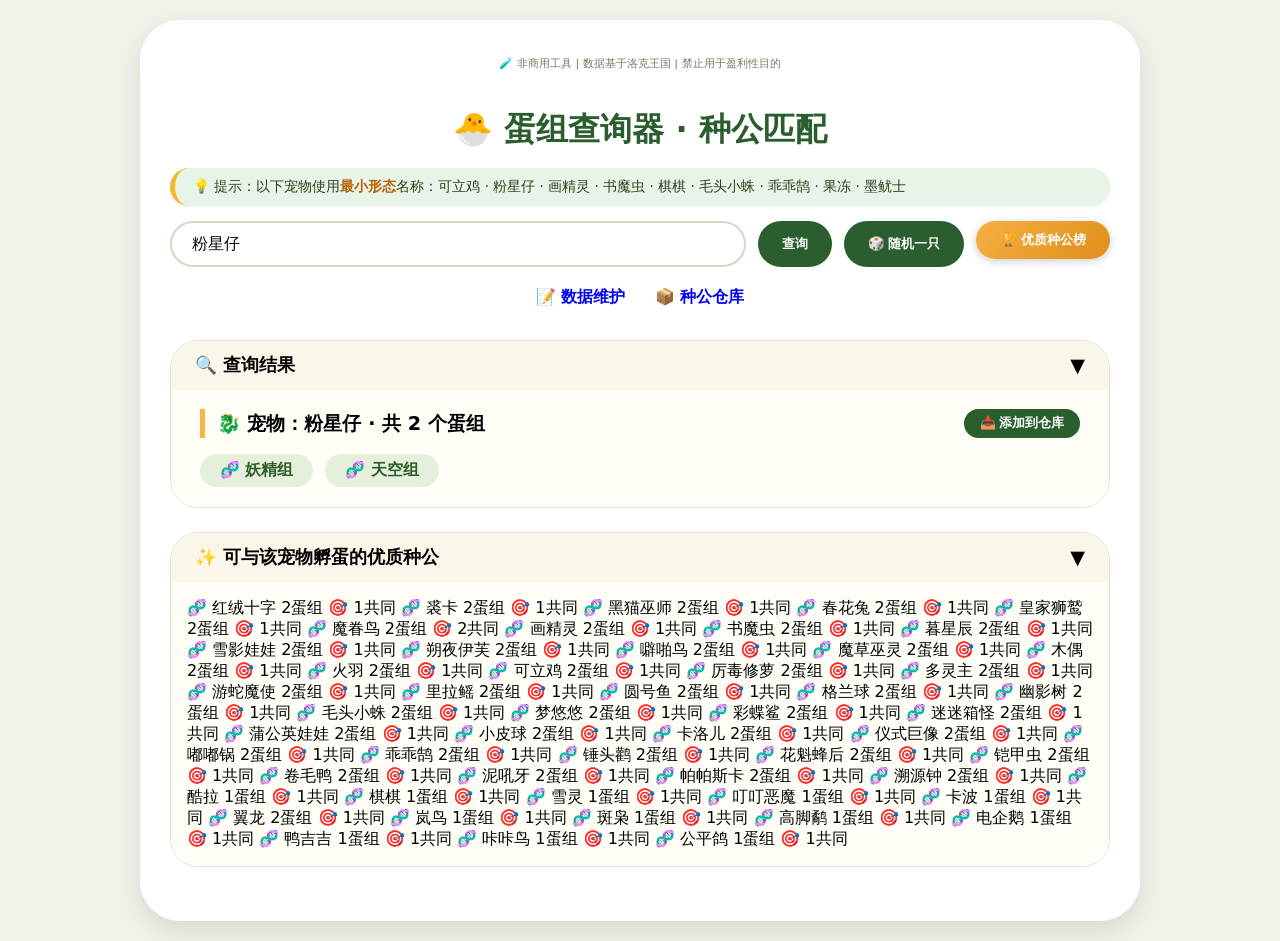
==== index.html @ 6d9a0bdb "Add files via upload 更新，新增功能" ====
<!DOCTYPE html>
<html lang="zh-CN">
<head>
    <meta charset="UTF-8">
    <meta name="viewport" content="width=device-width, initial-scale=1.0, user-scalable=yes">
    <title>洛克王国 · 蛋组查询器 · 种公匹配</title>
    <link rel="stylesheet" href="style.css">
    <style>
        /* ========== 全局样式 ========== */
        * {
            box-sizing: border-box;
            -webkit-tap-highlight-color: transparent;
        }

        /* 折叠卡片样式 */
        .collapsible {
            margin-bottom: 1.5rem;
            border-radius: 28px;
            background: #fff;
            overflow: hidden;
            border: 1px solid #dee6d6;
        }
        .collapsible-header {
            display: flex;
            justify-content: space-between;
            align-items: center;
            cursor: pointer;
            padding: 0.8rem 1.5rem;
            background: #faf6e9;
            font-weight: bold;
            font-size: 1.1rem;
            transition: background 0.2s;
            user-select: none;
        }
        .collapsible-header:hover {
            background: #f5efdd;
        }
        .collapse-icon {
            font-size: 1.2rem;
            transition: transform 0.2s;
        }
        .collapsible-content {
            padding: 0;
            background: #fefef7;
        }
        .collapsed .collapsible-content {
            display: none;
        }
        .collapsed .collapse-icon {
            transform: rotate(-90deg);
        }

        /* 提示信息条 - 独立且稳定 */
        .info-tip {
            background: #e9f4e8;
            border-left: 5px solid #f1b82e;
            border-radius: 20px;
            padding: 10px 18px;
            margin: 15px 0;
            font-size: 0.85rem;
            color: #2d411c;
            text-align: left;
            box-shadow: 0 1px 3px rgba(0,0,0,0.05);
        }
        .info-tip b {
            color: #b45f06;
        }

        /* 原有卡片内边距恢复 */
        .result-card, .stud-list, #groupPetsPanel {
            margin: 0;
            border: none;
            background: transparent;
        }
        .result-card {
            margin-top: 0;
        }
        .stud-list {
            padding: 1rem;
        }
        #groupPetsList {
            padding: 1rem;
        }

        /* 添加到仓库按钮 */
        .add-to-garage-btn {
            background: #2b5e2f;
            color: white;
            border: none;
            border-radius: 40px;
            padding: 6px 16px;
            font-size: 0.8rem;
            cursor: pointer;
            margin-left: 12px;
            transition: 0.2s;
        }
        .add-to-garage-btn:hover {
            background: #1e4521;
        }

        /* 性格九宫格 - 固定一行五个，滚动 */
        .nature-grid {
            display: grid;
            grid-template-columns: repeat(5, 1fr);
            gap: 10px;
            margin: 16px 0;
            max-height: 280px;
            overflow-y: auto;
            padding: 12px;
            background: #f9faf0;
            border-radius: 32px;
        }
        .nature-option {
            background: white;
            border: 1px solid #cbdcc2;
            border-radius: 48px;
            padding: 8px 4px;
            text-align: center;
            font-size: 0.9rem;
            cursor: pointer;
            transition: 0.1s;
            white-space: normal;
            word-break: keep-all;
            line-height: 1.2;
        }
        .nature-option.selected {
            background: #f1b82e;
            color: #2c2b1f;
            border-color: #e08e1a;
        }

        /* 模态框（添加到种公仓库弹窗）放大 */
        #addToGarageModal > div {
            max-width: 95%;
            width: 380px;
            padding: 24px;
        }
        #addToGarageModal h3 {
            font-size: 1.4rem;
            margin-bottom: 12px;
        }
        #addToGarageModal button {
            font-size: 1rem;
            padding: 10px 20px;
            margin: 0 8px;
        }

        /* 仓库标记样式 */
        .garage-badge {
            background: #2b5e2f;
            color: white;
            border-radius: 20px;
            padding: 2px 8px;
            font-size: 0.7rem;
            margin-left: 8px;
            white-space: nowrap;
        }
        .garage-natures {
            background: #e5efdb;
            border-radius: 20px;
            padding: 2px 8px;
            font-size: 0.7rem;
            margin-left: 8px;
            color: #2c5e2a;
        }

        /* 返回顶部按钮 */
        .back-to-top {
            position: fixed;
            bottom: 30px;
            right: 20px;
            background: #2b5e2f;
            color: white;
            width: 48px;
            height: 48px;
            border-radius: 50%;
            display: flex;
            align-items: center;
            justify-content: center;
            cursor: pointer;
            box-shadow: 0 4px 12px rgba(0,0,0,0.2);
            transition: 0.2s;
            z-index: 1000;
            opacity: 0;
            visibility: hidden;
            transition: opacity 0.3s, visibility 0.3s;
            font-size: 1.5rem;
            border: none;
        }
        .back-to-top.show {
            opacity: 1;
            visibility: visible;
        }
        .back-to-top:hover {
            background: #1e4521;
            transform: scale(1.05);
        }
        @media (max-width: 600px) {
            .back-to-top {
                bottom: 20px;
                right: 15px;
                width: 40px;
                height: 40px;
                font-size: 1.2rem;
            }
        }
    </style>
</head>
<body>
<div class="container">
    <div class="hero">
        <div style="text-align:center; font-size:0.7rem; padding: 1rem; color: #6f7c64;">
        🧪 非商用工具 | 数据基于洛克王国 | 禁止用于盈利性目的
        </div>
        <h1>🐣 蛋组查询器 · 种公匹配</h1>
        <div class="info-tip">
            💡 提示：以下宠物使用<b>最小形态</b>名称：可立鸡 · 粉星仔 · 画精灵 · 书魔虫 · 棋棋 · 毛头小蛛 · 乖乖鹄 · 果冻 · 墨鱿士
        </div>
        <div class="search-box" style="position: relative;">
            <input type="text" id="petInput" placeholder="输入宠物名称，例如 粉星仔" autocomplete="off">
            <button id="searchBtn">查询</button>
            <button id="randomBtn">🎲 随机一只</button>
            <a href="stud.html" target="_blank"><button class="btn-gold">🏆 优质种公榜</button></a>
        </div>
        <div id="autocompleteList" style="position: relative;"></div>
        <div class="nav-links" style="margin-top: 10px;">
            <a href="admin.html">📝 数据维护</a>
            <a href="stud-repo.html">📦 种公仓库</a>
        </div>
    </div>

    <!-- 查询结果卡片（可折叠） -->
    <div class="collapsible" id="resultCollapsible">
        <div class="collapsible-header">
            <span>🔍 查询结果</span>
            <span class="collapse-icon">▼</span>
        </div>
        <div class="collapsible-content">
            <div class="result-card"><div id="resultBadges"></div></div>
        </div>
    </div>

    <!-- 种公匹配面板（可折叠） -->
    <div class="collapsible" id="studMatchCollapsible" style="display: none;">
        <div class="collapsible-header">
            <span>✨ 可与该宠物孵蛋的优质种公</span>
            <span class="collapse-icon">▼</span>
        </div>
        <div class="collapsible-content">
            <div class="stud-list"><div id="studMatchList"></div></div>
        </div>
    </div>

    <!-- 蛋组宠物面板（可折叠） -->
    <div class="collapsible" id="groupPetsCollapsible" style="display: none;">
        <div class="collapsible-header">
            <span>🐾 该蛋组包含的宠物</span>
            <span class="collapse-icon">▼</span>
        </div>
        <div class="collapsible-content">
            <div id="groupPetsList"></div>
        </div>
    </div>

    <!-- 添加到仓库的弹窗（隐藏） -->
    <div id="addToGarageModal" style="display:none; position:fixed; top:0; left:0; width:100%; height:100%; background:rgba(0,0,0,0.5); justify-content:center; align-items:center; z-index:1000;">
        <div style="background:white; border-radius:32px; padding:20px; max-width:90%; width:300px; text-align:center;">
            <h3>添加到种公仓库</h3>
            <p id="modalPetName"></p>
            <div id="natureGrid" class="nature-grid"></div>
            <div style="margin-top:16px;">
                <button id="confirmAddBtn" style="background:#2b5e2f; color:white;">确认添加</button>
                <button id="cancelAddBtn" style="background:#ccc;">取消</button>
            </div>
        </div>
    </div>
</div>

<!-- 返回顶部按钮 -->
<button class="back-to-top" id="backToTopBtn" aria-label="返回顶部">↑</button>

<script src="data.js"></script>
<script src="common.js"></script>
<script>
    refreshData();
    const petInput = document.getElementById('petInput');
    const searchBtn = document.getElementById('searchBtn');
    const randomBtn = document.getElementById('randomBtn');
    const resultBadges = document.getElementById('resultBadges');
    const groupPetsList = document.getElementById('groupPetsList');
    const autocompleteDiv = document.getElementById('autocompleteList');
    const studMatchList = document.getElementById('studMatchList');
    const resultCollapsible = document.getElementById('resultCollapsible');
    const studMatchCollapsible = document.getElementById('studMatchCollapsible');
    const groupPetsCollapsible = document.getElementById('groupPetsCollapsible');
    const modal = document.getElementById('addToGarageModal');
    const modalPetNameSpan = document.getElementById('modalPetName');
    const natureGrid = document.getElementById('natureGrid');
    const confirmAddBtn = document.getElementById('confirmAddBtn');
    const cancelAddBtn = document.getElementById('cancelAddBtn');
    const backToTopBtn = document.getElementById('backToTopBtn');

    let allPetNames = getAllPetNames();
    let currentSelectedPet = null;
    let selectedNature = null;

    // 完整30种性格数据
    const NATURE_INFO = {
        "聪明": { inc: "魔攻", dec: "物攻" }, "专注": { inc: "魔攻", dec: "物防" }, "偏执": { inc: "魔攻", dec: "魔防" },
        "冷静": { inc: "魔攻", dec: "速度" }, "理性": { inc: "魔攻", dec: "生命" }, "固执": { inc: "物攻", dec: "魔攻" },
        "大胆": { inc: "物攻", dec: "物防" }, "调皮": { inc: "物攻", dec: "魔防" }, "勇敢": { inc: "物攻", dec: "速度" },
        "逞强": { inc: "物攻", dec: "生命" }, "警惕": { inc: "魔防", dec: "物攻" }, "害羞": { inc: "魔防", dec: "魔攻" },
        "温顺": { inc: "魔防", dec: "物防" }, "慎重": { inc: "魔防", dec: "速度" }, "焦虑": { inc: "魔防", dec: "生命" },
        "稳重": { inc: "物防", dec: "物攻" }, "天真": { inc: "物防", dec: "魔攻" }, "悠闲": { inc: "物防", dec: "速度" },
        "懒散": { inc: "物防", dec: "魔防" }, "坦率": { inc: "物防", dec: "生命" }, "胆小": { inc: "速度", dec: "物攻" },
        "开朗": { inc: "速度", dec: "魔攻" }, "急躁": { inc: "速度", dec: "物防" }, "莽撞": { inc: "速度", dec: "魔防" },
        "热情": { inc: "速度", dec: "生命" }, "沉默": { inc: "生命", dec: "物攻" }, "平和": { inc: "生命", dec: "魔攻" },
        "忧郁": { inc: "生命", dec: "物防" }, "粗心": { inc: "生命", dec: "魔防" }, "踏实": { inc: "生命", dec: "速度" }
    };
    const ALL_NATURES = Object.keys(NATURE_INFO);

    // ---------- 种公仓库数据读取 ----------
    function loadMyPets() {
        const stored = localStorage.getItem('my_pets');
        if (stored) {
            try { return JSON.parse(stored); } catch(e) { return []; }
        }
        return [];
    }
    function saveMyPets(pets) {
        localStorage.setItem('my_pets', JSON.stringify(pets));
    }

    // 获取宠物名 -> 性格列表的映射（仓库中该宠物的所有性格）
    function getGaragePetNaturesMap() {
        const pets = loadMyPets();
        const map = new Map(); // key: petName, value: array of natures
        for (let pet of pets) {
            if (!map.has(pet.name)) map.set(pet.name, []);
            if (!map.get(pet.name).includes(pet.nature)) {
                map.get(pet.name).push(pet.nature);
            }
        }
        return map;
    }

    function addToGarage(petName, nature) {
        let myPets = loadMyPets();
        if (myPets.some(p => p.name === petName && p.nature === nature)) {
            alert(`“${petName} (${nature})” 已在仓库中`);
            return false;
        }
        myPets.push({ name: petName, nature });
        saveMyPets(myPets);
        alert(`✅ 已将 ${petName} (${nature}) 添加到种公仓库`);
        return true;
    }

    function showNatureSelector(petName) {
        currentSelectedPet = petName;
        selectedNature = null;
        modalPetNameSpan.innerHTML = `🐉 <strong>${petName}</strong>`;
        natureGrid.innerHTML = '';
        ALL_NATURES.forEach(nature => {
            const div = document.createElement('div');
            div.className = 'nature-option';
            div.textContent = nature;
            div.title = `${nature}：+${NATURE_INFO[nature].inc}  -${NATURE_INFO[nature].dec}`;
            div.addEventListener('click', () => {
                document.querySelectorAll('.nature-option').forEach(opt => opt.classList.remove('selected'));
                div.classList.add('selected');
                selectedNature = nature;
            });
            natureGrid.appendChild(div);
        });
        modal.style.display = 'flex';
    }

    confirmAddBtn.onclick = () => {
        if (!selectedNature) {
            alert('请选择性格');
            return;
        }
        addToGarage(currentSelectedPet, selectedNature);
        modal.style.display = 'none';
    };
    cancelAddBtn.onclick = () => {
        modal.style.display = 'none';
    };
    modal.addEventListener('click', (e) => {
        if (e.target === modal) modal.style.display = 'none';
    });

    function escapeHtml(str) {
        if (!str) return '';
        return str.replace(/[&<>]/g, function(m) {
            if (m === '&') return '&amp;';
            if (m === '<') return '&lt;';
            if (m === '>') return '&gt;';
            return m;
        });
    }

    function findMatchStuds(currentPetName, currentPetGroups) {
        const currentSet = new Set(currentPetGroups);
        const candidates = [];
        for (let [key, entry] of petToGroups.entries()) {
            if (entry.name === currentPetName) continue;
            const petGroupsSet = entry.groups;
            const common = [];
            for (let g of petGroupsSet) {
                if (currentSet.has(g)) common.push(g);
            }
            if (common.length > 0) {
                candidates.push({
                    name: entry.name,
                    totalGroups: petGroupsSet.size,
                    commonGroups: common,
                    matchCount: getPetMatchCount(entry.name)
                });
            }
        }
        candidates.sort((a,b) => {
            if (a.matchCount !== b.matchCount) return b.matchCount - a.matchCount;
            if (a.commonGroups.length !== b.commonGroups.length) return b.commonGroups.length - a.commonGroups.length;
            return b.totalGroups - a.totalGroups;
        });
        return candidates;
    }

    function renderResult(petName) {
        let groups = getPetGroups(petName);
        if (!groups.length) {
            resultBadges.innerHTML = `<div class="not-found">❓ 未找到 “${escapeHtml(petName)}” 的蛋组信息</div>`;
            studMatchCollapsible.style.display = 'none';
            groupPetsCollapsible.style.display = 'none';
            return;
        }
        let html = `<div class="pet-title" style="display:flex; justify-content:space-between; align-items:center;">
                        <span>🐉 宠物：${escapeHtml(petName)}  · 共 ${groups.length} 个蛋组</span>
                        <button class="add-to-garage-btn" id="addToGarageBtn">📥 添加到仓库</button>
                    </div><div class="badge-group">`;
        groups.forEach(group => {
            html += `<span class="egg-badge" data-group="${escapeHtml(group)}">🧬 ${escapeHtml(group)}</span>`;
        });
        html += `</div>`;
        resultBadges.innerHTML = html;

        const addBtn = document.getElementById('addToGarageBtn');
        if (addBtn) addBtn.onclick = () => showNatureSelector(petName);

        document.querySelectorAll('.egg-badge').forEach(el => {
            el.addEventListener('click', (e) => {
                let groupName = el.getAttribute('data-group');
                let pets = getPetsByGroup(groupName);
                groupPetsList.innerHTML = pets.length ? pets.map(p => `<span class="pet-chip">${escapeHtml(p)}</span>`).join('') : '暂无宠物';
                groupPetsCollapsible.style.display = 'block';
            });
        });

        const matchStuds = findMatchStuds(petName, groups);
        const garageMap = getGaragePetNaturesMap();

        if (matchStuds.length === 0) {
            studMatchCollapsible.style.display = 'block';
            studMatchList.innerHTML = '<div class="no-stud">😢 抱歉，当前数据库中没有与该宠物拥有共同蛋组的其他宠物。<br>你可以通过「数据维护」页面添加更多种公。</div>';
        } else {
            studMatchCollapsible.style.display = 'block';
            let listHtml = '';
            matchStuds.forEach(stud => {
                const commonStr = stud.commonGroups.join('、');
                const inGarage = garageMap.has(stud.name);
                let garageInfo = '';
                if (inGarage) {
                    const natures = garageMap.get(stud.name).join('、');
                    garageInfo = `<span class="garage-badge" title="已在种公仓库中">🏠 已有</span>
                                  <span class="garage-natures" title="仓库中的性格">🎭 ${natures}</span>`;
                }
                listHtml += `<span class="stud-item" data-pet="${escapeHtml(stud.name)}">
                                🧬 ${escapeHtml(stud.name)}
                                <span class="stud-count">${stud.totalGroups}蛋组</span>
                                <span class="common-groups" title="共同蛋组：${escapeHtml(commonStr)}">🎯 ${stud.commonGroups.length}共同</span>
                                ${garageInfo}
                             </span>`;
            });
            studMatchList.innerHTML = listHtml;
            document.querySelectorAll('#studMatchList .stud-item').forEach(item => {
                item.addEventListener('click', () => {
                    let pet = item.getAttribute('data-pet');
                    petInput.value = pet;
                    renderResult(pet);
                    autocompleteDiv.innerHTML = '';
                });
            });
        }
    }

    function showAutocomplete(filter) {
        autocompleteDiv.innerHTML = '';
        if (!filter) return;
        const lowerFilter = filter.toLowerCase();
        const matches = allPetNames.filter(name => name.toLowerCase().includes(lowerFilter)).slice(0, 10);
        if (matches.length === 0) return;
        const container = document.createElement('div');
        container.className = 'autocomplete-items';
        matches.forEach(match => {
            const item = document.createElement('div');
            item.className = 'autocomplete-item';
            item.textContent = match;
            item.addEventListener('click', () => {
                petInput.value = match;
                renderResult(match);
                autocompleteDiv.innerHTML = '';
            });
            container.appendChild(item);
        });
        autocompleteDiv.appendChild(container);
    }

    function randomPet() {
        if (allPetNames.length === 0) return;
        let rand = allPetNames[Math.floor(Math.random() * allPetNames.length)];
        petInput.value = rand;
        renderResult(rand);
    }

    // 返回顶部逻辑
    function handleBackToTop() {
        window.scrollTo({ top: 0, behavior: 'smooth' });
    }
    function toggleBackToTopButton() {
        if (window.scrollY > 200) {
            backToTopBtn.classList.add('show');
        } else {
            backToTopBtn.classList.remove('show');
        }
    }
    backToTopBtn.addEventListener('click', handleBackToTop);
    window.addEventListener('scroll', toggleBackToTopButton);
    toggleBackToTopButton(); // 初始检查

    petInput.addEventListener('input', (e) => showAutocomplete(e.target.value));
    petInput.addEventListener('blur', () => setTimeout(() => { autocompleteDiv.innerHTML = ''; }, 200));
    searchBtn.addEventListener('click', () => {
        let val = petInput.value.trim();
        if (val) renderResult(val);
        autocompleteDiv.innerHTML = '';
    });
    randomBtn.addEventListener('click', randomPet);
    petInput.addEventListener('keypress', (e) => {
        if (e.key === 'Enter') searchBtn.click();
    });

    function initCollapsible() {
        document.querySelectorAll('.collapsible').forEach(card => {
            const header = card.querySelector('.collapsible-header');
            if (!header) return;
            header.addEventListener('click', () => card.classList.toggle('collapsed'));
        });
    }
    initCollapsible();

    const urlParams = new URLSearchParams(window.location.search);
    const petParam = urlParams.get('pet');
    if (petParam) {
        petInput.value = petParam;
        renderResult(petParam);
    } else if (allPetNames.length) {
        let defaultPet = allPetNames.find(n => n.includes('粉星仔')) || allPetNames[0];
        petInput.value = defaultPet;
        renderResult(defaultPet);
    }
</script>
</body>
</html>
---- style.css ----
* { box-sizing: border-box; }
body {
    font-family: system-ui, 'Segoe UI', Roboto, 'Helvetica Neue', sans-serif;
    background: #eef3e9;
    margin: 0;
    padding: 20px;
}
.container {
    max-width: 1000px;
    margin: 0 auto;
    background: white;
    border-radius: 40px;
    box-shadow: 0 10px 25px rgba(0,0,0,0.1);
    padding: 20px 30px 30px;
}
h1 {
    color: #2b5e2f;
    text-align: center;
    margin-bottom: 1rem;
}
.hero {
    text-align: center;
    margin-bottom: 2rem;
}
.search-box {
    display: flex;
    gap: 12px;
    flex-wrap: wrap;
    justify-content: center;
    margin-bottom: 1.2rem;
}
#petInput {
    flex: 2;
    min-width: 200px;
    padding: 12px 20px;
    border-radius: 60px;
    border: 2px solid #cbdcc2;
    font-size: 1rem;
    outline: none;
}
#petInput:focus {
    border-color: #2b5e2f;
}
button, .btn {
    background: #2b5e2f;
    border: none;
    color: white;
    padding: 10px 24px;
    border-radius: 40px;
    font-weight: bold;
    cursor: pointer;
    transition: 0.2s;
}
button:hover {
    background: #1e4521;
}
.btn-gold {
    background: linear-gradient(135deg, #f5b042, #e08e1a);
    box-shadow: 0 2px 8px rgba(0,0,0,0.2);
}
.btn-gold:hover {
    background: linear-gradient(135deg, #e89e2e, #c97a10);
}
a {
    text-decoration: none;
}
.result-card {
    background: #fefef7;
    border-radius: 28px;
    border: 1px solid #dee6d6;
    padding: 1.2rem 1.8rem;
    margin-top: 1.5rem;
}
.pet-title {
    font-size: 1.2rem;
    font-weight: bold;
    margin-bottom: 1rem;
    border-left: 5px solid #f5b642;
    padding-left: 12px;
}
.badge-group {
    display: flex;
    flex-wrap: wrap;
    gap: 12px;
}
.egg-badge {
    background: #e5efdb;
    border-radius: 60px;
    padding: 6px 20px;
    cursor: pointer;
    transition: 0.1s;
    font-weight: 600;
    color: #2c5e2a;
}
.egg-badge:hover {
    background: #cfe2c2;
    transform: scale(1.02);
}
#groupPetsPanel {
    margin-top: 1.5rem;
    background: #f5faf0;
    border-radius: 28px;
    padding: 1rem 1.5rem;
}
.pet-chip {
    display: inline-block;
    background: white;
    border-radius: 40px;
    padding: 4px 16px;
    margin: 6px;
    box-shadow: 0 1px 3px rgba(0,0,0,0.1);
}
.autocomplete-items {
    position: absolute;
    background: white;
    border-radius: 20px;
    max-height: 200px;
    overflow-y: auto;
    width: calc(100% - 40px);
    box-shadow: 0 8px 16px rgba(0,0,0,0.1);
    z-index: 10;
    margin-top: 4px;
}
.autocomplete-item {
    padding: 8px 20px;
    cursor: pointer;
}
.autocomplete-item:hover {
    background: #eef5e8;
}
.ranking-table {
    width: 100%;
    border-collapse: collapse;
    margin-top: 1rem;
}
.ranking-table th, .ranking-table td {
    text-align: left;
    padding: 12px;
    border-bottom: 1px solid #e0ead5;
}
.ranking-table tr:hover {
    background: #f9fef4;
    cursor: pointer;
}
.admin-table {
    width: 100%;
    overflow-x: auto;
}
.admin-table table {
    width: 100%;
    border-collapse: collapse;
}
.admin-table th, .admin-table td {
    border: 1px solid #ddd;
    padding: 8px;
    text-align: center;
}
.admin-table input {
    width: 100%;
    border: none;
    padding: 6px;
}
.nav-links {
    text-align: center;
    margin-bottom: 20px;
}
.nav-links a {
    margin: 0 12px;
    font-weight: bold;
}
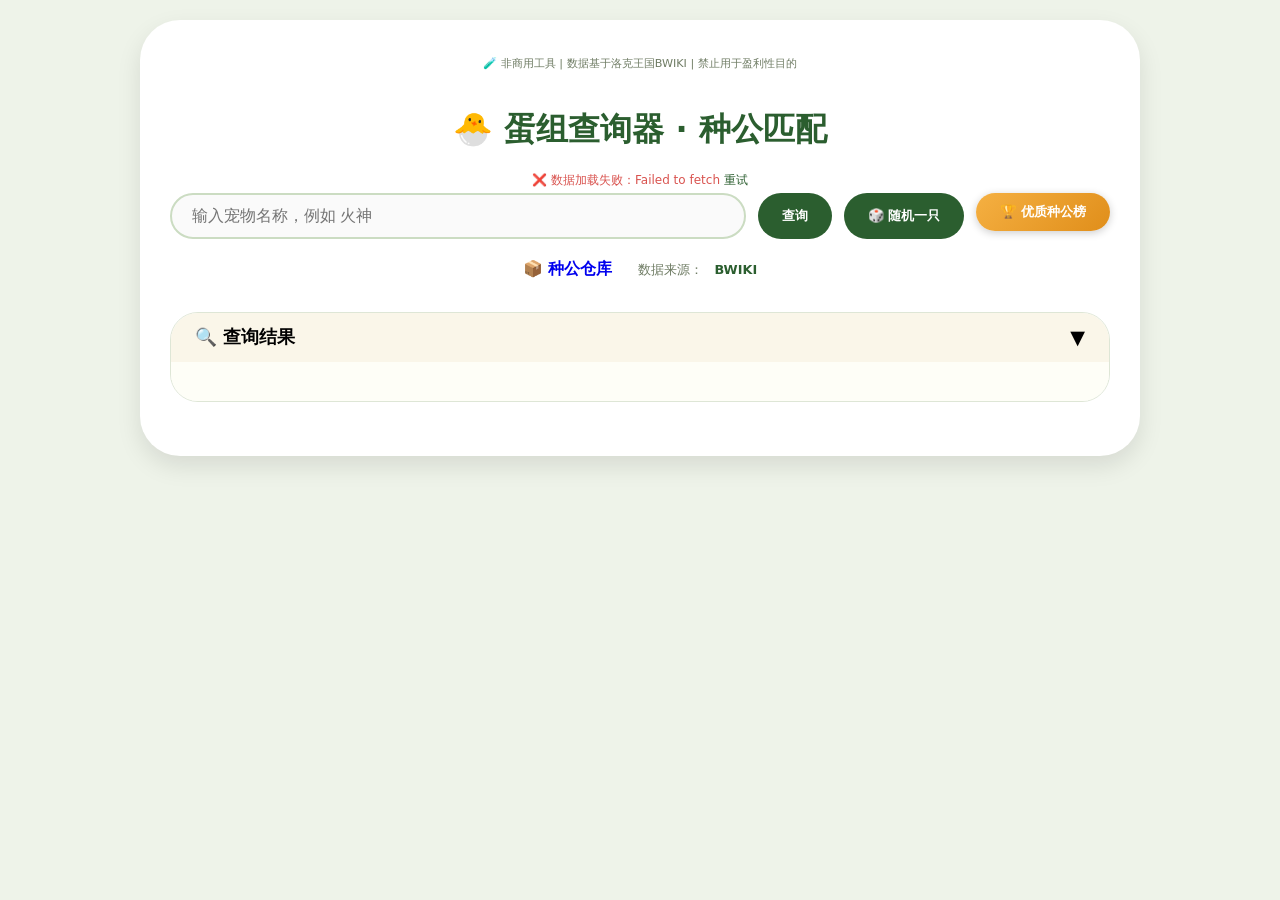
==== commit 6a0c9c39: "feat: 数据源切换至BWIKI实时JSON，移除本地数据维护 - 移除 admin.html、data.js 及所有本地数据维护功能 - common.js: 从 BWIKI MediaWiki:" ====
--- a/index.html
+++ b/index.html
@@ -50,7 +50,7 @@
             transform: rotate(-90deg);
         }
 
-        /* 提示信息条 - 独立且稳定 */
+        /* 提示信息条 */
         .info-tip {
             background: #e9f4e8;
             border-left: 5px solid #f1b82e;
@@ -66,21 +66,14 @@
             color: #b45f06;
         }
 
-        /* 原有卡片内边距恢复 */
         .result-card, .stud-list, #groupPetsPanel {
             margin: 0;
             border: none;
             background: transparent;
         }
-        .result-card {
-            margin-top: 0;
-        }
-        .stud-list {
-            padding: 1rem;
-        }
-        #groupPetsList {
-            padding: 1rem;
-        }
+        .result-card { margin-top: 0; }
+        .stud-list { padding: 1rem; }
+        #groupPetsList { padding: 1rem; }
 
         /* 添加到仓库按钮 */
         .add-to-garage-btn {
@@ -94,11 +87,9 @@
             margin-left: 12px;
             transition: 0.2s;
         }
-        .add-to-garage-btn:hover {
-            background: #1e4521;
-        }
-
-        /* 性格九宫格 - 固定一行五个，滚动 */
+        .add-to-garage-btn:hover { background: #1e4521; }
+
+        /* 性格九宫格 */
         .nature-grid {
             display: grid;
             grid-template-columns: repeat(5, 1fr);
@@ -129,21 +120,14 @@
             border-color: #e08e1a;
         }
 
-        /* 模态框（添加到种公仓库弹窗）放大 */
+        /* 模态框 */
         #addToGarageModal > div {
             max-width: 95%;
             width: 380px;
             padding: 24px;
         }
-        #addToGarageModal h3 {
-            font-size: 1.4rem;
-            margin-bottom: 12px;
-        }
-        #addToGarageModal button {
-            font-size: 1rem;
-            padding: 10px 20px;
-            margin: 0 8px;
-        }
+        #addToGarageModal h3 { font-size: 1.4rem; margin-bottom: 12px; }
+        #addToGarageModal button { font-size: 1rem; padding: 10px 20px; margin: 0 8px; }
 
         /* 仓库标记样式 */
         .garage-badge {
@@ -163,6 +147,16 @@
             margin-left: 8px;
             color: #2c5e2a;
         }
+
+        /* 数据状态 */
+        .data-status {
+            text-align: center;
+            font-size: 0.75rem;
+            color: #6f7c64;
+            padding: 4px;
+        }
+        .data-status.loading { color: #b45f06; }
+        .data-status.error { color: #d9534f; }
 
         /* 返回顶部按钮 */
         .back-to-top {
@@ -187,22 +181,10 @@
             font-size: 1.5rem;
             border: none;
         }
-        .back-to-top.show {
-            opacity: 1;
-            visibility: visible;
-        }
-        .back-to-top:hover {
-            background: #1e4521;
-            transform: scale(1.05);
-        }
+        .back-to-top.show { opacity: 1; visibility: visible; }
+        .back-to-top:hover { background: #1e4521; transform: scale(1.05); }
         @media (max-width: 600px) {
-            .back-to-top {
-                bottom: 20px;
-                right: 15px;
-                width: 40px;
-                height: 40px;
-                font-size: 1.2rem;
-            }
+            .back-to-top { bottom: 20px; right: 15px; width: 40px; height: 40px; font-size: 1.2rem; }
         }
     </style>
 </head>
@@ -210,26 +192,26 @@
 <div class="container">
     <div class="hero">
         <div style="text-align:center; font-size:0.7rem; padding: 1rem; color: #6f7c64;">
-        🧪 非商用工具 | 数据基于洛克王国 | 禁止用于盈利性目的
+        🧪 非商用工具 | 数据基于洛克王国BWIKI | 禁止用于盈利性目的
         </div>
         <h1>🐣 蛋组查询器 · 种公匹配</h1>
-        <div class="info-tip">
-            💡 提示：以下宠物使用<b>最小形态</b>名称：可立鸡 · 粉星仔 · 画精灵 · 书魔虫 · 棋棋 · 毛头小蛛 · 乖乖鹄 · 果冻 · 墨鱿士
-        </div>
+        <div id="dataStatus" class="data-status">⏳ 正在加载蛋组数据…</div>
         <div class="search-box" style="position: relative;">
-            <input type="text" id="petInput" placeholder="输入宠物名称，例如 粉星仔" autocomplete="off">
-            <button id="searchBtn">查询</button>
-            <button id="randomBtn">🎲 随机一只</button>
-            <a href="stud.html" target="_blank"><button class="btn-gold">🏆 优质种公榜</button></a>
+            <input type="text" id="petInput" placeholder="输入宠物名称，例如 火神" autocomplete="off" disabled>
+            <button id="searchBtn" disabled>查询</button>
+            <button id="randomBtn" disabled>🎲 随机一只</button>
+            <a href="stud.html" target="_blank"><button class="btn-gold" id="studRankBtn" disabled>🏆 优质种公榜</button></a>
         </div>
         <div id="autocompleteList" style="position: relative;"></div>
         <div class="nav-links" style="margin-top: 10px;">
-            <a href="admin.html">📝 数据维护</a>
             <a href="stud-repo.html">📦 种公仓库</a>
+            <span style="color:#6f7c64; font-size:0.8rem; margin-left:8px;">
+                数据来源：<a href="https://wiki.biligame.com/rocom/" target="_blank" style="color:#2b5e2f;">BWIKI</a>
+            </span>
         </div>
     </div>
 
-    <!-- 查询结果卡片（可折叠） -->
+    <!-- 查询结果卡片 -->
     <div class="collapsible" id="resultCollapsible">
         <div class="collapsible-header">
             <span>🔍 查询结果</span>
@@ -240,7 +222,7 @@
         </div>
     </div>
 
-    <!-- 种公匹配面板（可折叠） -->
+    <!-- 种公匹配面板 -->
     <div class="collapsible" id="studMatchCollapsible" style="display: none;">
         <div class="collapsible-header">
             <span>✨ 可与该宠物孵蛋的优质种公</span>
@@ -251,7 +233,7 @@
         </div>
     </div>
 
-    <!-- 蛋组宠物面板（可折叠） -->
+    <!-- 蛋组宠物面板 -->
     <div class="collapsible" id="groupPetsCollapsible" style="display: none;">
         <div class="collapsible-header">
             <span>🐾 该蛋组包含的宠物</span>
@@ -262,7 +244,7 @@
         </div>
     </div>
 
-    <!-- 添加到仓库的弹窗（隐藏） -->
+    <!-- 添加到仓库的弹窗 -->
     <div id="addToGarageModal" style="display:none; position:fixed; top:0; left:0; width:100%; height:100%; background:rgba(0,0,0,0.5); justify-content:center; align-items:center; z-index:1000;">
         <div style="background:white; border-radius:32px; padding:20px; max-width:90%; width:300px; text-align:center;">
             <h3>添加到种公仓库</h3>
@@ -276,13 +258,10 @@
     </div>
 </div>
 
-<!-- 返回顶部按钮 -->
 <button class="back-to-top" id="backToTopBtn" aria-label="返回顶部">↑</button>
 
-<script src="data.js"></script>
 <script src="common.js"></script>
 <script>
-    refreshData();
     const petInput = document.getElementById('petInput');
     const searchBtn = document.getElementById('searchBtn');
     const randomBtn = document.getElementById('randomBtn');
@@ -299,10 +278,12 @@
     const confirmAddBtn = document.getElementById('confirmAddBtn');
     const cancelAddBtn = document.getElementById('cancelAddBtn');
     const backToTopBtn = document.getElementById('backToTopBtn');
-
-    let allPetNames = getAllPetNames();
+    const dataStatus = document.getElementById('dataStatus');
+
+    let allPetNames = [];
     let currentSelectedPet = null;
     let selectedNature = null;
+    let dataReady = false;
 
     // 完整30种性格数据
     const NATURE_INFO = {
@@ -319,7 +300,29 @@
     };
     const ALL_NATURES = Object.keys(NATURE_INFO);
 
-    // ---------- 种公仓库数据读取 ----------
+    // ===== 数据加载 =====
+    loadEggData().then(data => {
+        const stats = getTotalStats();
+        dataStatus.className = 'data-status';
+        dataStatus.textContent = `✅ 已加载 ${stats.totalPets} 只宠物 · ${stats.totalGroups} 个蛋组 · 来源 BWIKI`;
+        allPetNames = getAllPetNames();
+        petInput.disabled = false;
+        searchBtn.disabled = false;
+        randomBtn.disabled = false;
+        document.getElementById('studRankBtn').disabled = false;
+        dataReady = true;
+        // 检查 URL 参数自动查询
+        const urlPet = new URLSearchParams(window.location.search).get('pet');
+        if (urlPet) {
+            petInput.value = urlPet;
+            doSearch(urlPet);
+        }
+    }).catch(err => {
+        dataStatus.className = 'data-status error';
+        dataStatus.innerHTML = `❌ 数据加载失败：${escapeHtml(err.message)} <a href="javascript:location.reload()" style="color:#2b5e2f;">重试</a>`;
+    });
+
+    // ===== 种公仓库数据（localStorage） =====
     function loadMyPets() {
         const stored = localStorage.getItem('my_pets');
         if (stored) {
@@ -331,10 +334,9 @@
         localStorage.setItem('my_pets', JSON.stringify(pets));
     }
 
-    // 获取宠物名 -> 性格列表的映射（仓库中该宠物的所有性格）
     function getGaragePetNaturesMap() {
         const pets = loadMyPets();
-        const map = new Map(); // key: petName, value: array of natures
+        const map = new Map();
         for (let pet of pets) {
             if (!map.has(pet.name)) map.set(pet.name, []);
             if (!map.get(pet.name).includes(pet.nature)) {
@@ -347,7 +349,7 @@
     function addToGarage(petName, nature) {
         let myPets = loadMyPets();
         if (myPets.some(p => p.name === petName && p.nature === nature)) {
-            alert(`“${petName} (${nature})” 已在仓库中`);
+            alert(`"${petName} (${nature})" 已在仓库中`);
             return false;
         }
         myPets.push({ name: petName, nature });
@@ -359,7 +361,7 @@
     function showNatureSelector(petName) {
         currentSelectedPet = petName;
         selectedNature = null;
-        modalPetNameSpan.innerHTML = `🐉 <strong>${petName}</strong>`;
+        modalPetNameSpan.innerHTML = `🐉 <strong>${escapeHtml(petName)}</strong>`;
         natureGrid.innerHTML = '';
         ALL_NATURES.forEach(nature => {
             const div = document.createElement('div');
@@ -377,20 +379,14 @@
     }
 
     confirmAddBtn.onclick = () => {
-        if (!selectedNature) {
-            alert('请选择性格');
-            return;
-        }
+        if (!selectedNature) { alert('请选择性格'); return; }
         addToGarage(currentSelectedPet, selectedNature);
         modal.style.display = 'none';
     };
-    cancelAddBtn.onclick = () => {
-        modal.style.display = 'none';
-    };
-    modal.addEventListener('click', (e) => {
-        if (e.target === modal) modal.style.display = 'none';
-    });
-
+    cancelAddBtn.onclick = () => { modal.style.display = 'none'; };
+    modal.addEventListener('click', (e) => { if (e.target === modal) modal.style.display = 'none'; });
+
+    // ===== 工具函数 =====
     function escapeHtml(str) {
         if (!str) return '';
         return str.replace(/[&<>]/g, function(m) {
@@ -401,175 +397,169 @@
         });
     }
 
+    // ===== 查询逻辑 =====
+    function doSearch(query) {
+        if (!dataReady) return;
+        const petName = query.trim();
+        if (!petName) return;
+
+        const groups = getPetGroups(petName);
+        if (groups.length === 0) {
+            resultBadges.innerHTML = `<p style="text-align:center; padding:1rem; color:#999;">未找到宠物 "${escapeHtml(petName)}"</p>`;
+            resultCollapsible.classList.remove('collapsed');
+            studMatchCollapsible.style.display = 'none';
+            groupPetsCollapsible.style.display = 'none';
+            return;
+        }
+
+        // 显示蛋组
+        const garageMap = getGaragePetNaturesMap();
+        const inGarage = garageMap.has(petName);
+        let html = `<p style="text-align:center; padding:0.5rem;"><strong style="font-size:1.2rem;">🐉 ${escapeHtml(petName)}</strong>`;
+        if (inGarage) {
+            html += `<span class="garage-badge">已有</span>`;
+            const natures = garageMap.get(petName);
+            html += `<span class="garage-natures">${escapeHtml(natures.join('、'))}</span>`;
+        }
+        html += `</p>`;
+        html += `<p style="text-align:center; padding:0.5rem;">`;
+        groups.forEach(g => {
+            if (g === '无法孵蛋') {
+                html += `<span style="background:#eee; color:#999; padding:4px 12px; border-radius:20px; margin:4px; display:inline-block;">${escapeHtml(g)}</span>`;
+            } else {
+                html += `<span style="background:#88b04b; color:white; padding:4px 12px; border-radius:20px; margin:4px; display:inline-block; cursor:pointer;" onclick="showGroupPets('${escapeHtml(g)}')">${escapeHtml(g)}</span>`;
+            }
+        });
+        if (!inGarage && groups.some(g => g !== '无法孵蛋')) {
+            html += `<button class="add-to-garage-btn" onclick="showNatureSelector('${escapeHtml(petName)}')">➕ 添加到仓库</button>`;
+        }
+        html += `</p>`;
+        resultBadges.innerHTML = html;
+        resultCollapsible.classList.remove('collapsed');
+
+        // 种公匹配
+        if (groups.some(g => g !== '无法孵蛋')) {
+            renderStudMatch(petName, groups);
+        } else {
+            studMatchCollapsible.style.display = 'none';
+            groupPetsCollapsible.style.display = 'none';
+        }
+    }
+
     function findMatchStuds(currentPetName, currentPetGroups) {
-        const currentSet = new Set(currentPetGroups);
+        const breedableGroups = currentPetGroups.filter(g => g !== '无法孵蛋');
+        const currentSet = new Set(breedableGroups);
         const candidates = [];
         for (let [key, entry] of petToGroups.entries()) {
             if (entry.name === currentPetName) continue;
-            const petGroupsSet = entry.groups;
             const common = [];
-            for (let g of petGroupsSet) {
-                if (currentSet.has(g)) common.push(g);
+            for (let g of entry.groups) {
+                if (currentSet.has(g) && g !== '无法孵蛋') common.push(g);
             }
             if (common.length > 0) {
                 candidates.push({
                     name: entry.name,
-                    totalGroups: petGroupsSet.size,
+                    matchCount: petMatchCount.get(key) || 0,
                     commonGroups: common,
-                    matchCount: getPetMatchCount(entry.name)
+                    allGroups: Array.from(entry.groups).filter(g => g !== '无法孵蛋')
                 });
             }
         }
-        candidates.sort((a,b) => {
+        candidates.sort((a, b) => {
             if (a.matchCount !== b.matchCount) return b.matchCount - a.matchCount;
-            if (a.commonGroups.length !== b.commonGroups.length) return b.commonGroups.length - a.commonGroups.length;
-            return b.totalGroups - a.totalGroups;
+            if (a.allGroups.length !== b.allGroups.length) return b.allGroups.length - a.allGroups.length;
+            return a.name.localeCompare(b.name, 'zh-CN');
         });
         return candidates;
     }
 
-    function renderResult(petName) {
-        let groups = getPetGroups(petName);
-        if (!groups.length) {
-            resultBadges.innerHTML = `<div class="not-found">❓ 未找到 “${escapeHtml(petName)}” 的蛋组信息</div>`;
-            studMatchCollapsible.style.display = 'none';
-            groupPetsCollapsible.style.display = 'none';
-            return;
-        }
-        let html = `<div class="pet-title" style="display:flex; justify-content:space-between; align-items:center;">
-                        <span>🐉 宠物：${escapeHtml(petName)}  · 共 ${groups.length} 个蛋组</span>
-                        <button class="add-to-garage-btn" id="addToGarageBtn">📥 添加到仓库</button>
-                    </div><div class="badge-group">`;
-        groups.forEach(group => {
-            html += `<span class="egg-badge" data-group="${escapeHtml(group)}">🧬 ${escapeHtml(group)}</span>`;
-        });
-        html += `</div>`;
-        resultBadges.innerHTML = html;
-
-        const addBtn = document.getElementById('addToGarageBtn');
-        if (addBtn) addBtn.onclick = () => showNatureSelector(petName);
-
-        document.querySelectorAll('.egg-badge').forEach(el => {
-            el.addEventListener('click', (e) => {
-                let groupName = el.getAttribute('data-group');
-                let pets = getPetsByGroup(groupName);
-                groupPetsList.innerHTML = pets.length ? pets.map(p => `<span class="pet-chip">${escapeHtml(p)}</span>`).join('') : '暂无宠物';
-                groupPetsCollapsible.style.display = 'block';
+    function renderStudMatch(petName, groups) {
+        const matches = findMatchStuds(petName, groups);
+        const garageMap = getGaragePetNaturesMap();
+
+        let html = `<p style="padding:0.5rem 1rem; font-size:0.85rem; color:#6f7c64;">共 ${matches.length} 只可配种</p>`;
+        matches.forEach(m => {
+            let tags = '';
+            m.commonGroups.forEach(g => {
+                tags += `<span style="background:#e9f0e6; padding:2px 8px; border-radius:20px; font-size:0.7rem; display:inline-block; margin:2px;">${escapeHtml(g)}</span>`;
             });
-        });
-
-        const matchStuds = findMatchStuds(petName, groups);
+            let garageInfo = '';
+            if (garageMap.has(m.name)) {
+                garageInfo = `<span class="garage-badge">已有</span><span class="garage-natures">${escapeHtml(garageMap.get(m.name).join('、'))}</span>`;
+            }
+            html += `<div style="display:flex; align-items:center; padding:6px 12px; border-bottom:1px solid #f0f0f0;">
+                <strong style="flex:1;">${escapeHtml(m.name)}</strong>
+                <span style="color:#c97e0a; font-weight:bold; margin-right:8px;">✨ ${m.matchCount}</span>
+                ${garageInfo}
+                <button class="add-to-garage-btn" onclick="showNatureSelector('${escapeHtml(m.name)}')">➕</button>
+            </div>`;
+        });
+        studMatchList.innerHTML = html;
+        studMatchCollapsible.style.display = '';
+    }
+
+    function showGroupPets(groupName) {
+        const pets = getPetsByGroup(groupName);
         const garageMap = getGaragePetNaturesMap();
-
-        if (matchStuds.length === 0) {
-            studMatchCollapsible.style.display = 'block';
-            studMatchList.innerHTML = '<div class="no-stud">😢 抱歉，当前数据库中没有与该宠物拥有共同蛋组的其他宠物。<br>你可以通过「数据维护」页面添加更多种公。</div>';
-        } else {
-            studMatchCollapsible.style.display = 'block';
-            let listHtml = '';
-            matchStuds.forEach(stud => {
-                const commonStr = stud.commonGroups.join('、');
-                const inGarage = garageMap.has(stud.name);
-                let garageInfo = '';
-                if (inGarage) {
-                    const natures = garageMap.get(stud.name).join('、');
-                    garageInfo = `<span class="garage-badge" title="已在种公仓库中">🏠 已有</span>
-                                  <span class="garage-natures" title="仓库中的性格">🎭 ${natures}</span>`;
-                }
-                listHtml += `<span class="stud-item" data-pet="${escapeHtml(stud.name)}">
-                                🧬 ${escapeHtml(stud.name)}
-                                <span class="stud-count">${stud.totalGroups}蛋组</span>
-                                <span class="common-groups" title="共同蛋组：${escapeHtml(commonStr)}">🎯 ${stud.commonGroups.length}共同</span>
-                                ${garageInfo}
-                             </span>`;
-            });
-            studMatchList.innerHTML = listHtml;
-            document.querySelectorAll('#studMatchList .stud-item').forEach(item => {
-                item.addEventListener('click', () => {
-                    let pet = item.getAttribute('data-pet');
-                    petInput.value = pet;
-                    renderResult(pet);
-                    autocompleteDiv.innerHTML = '';
-                });
-            });
-        }
-    }
-
-    function showAutocomplete(filter) {
-        autocompleteDiv.innerHTML = '';
-        if (!filter) return;
-        const lowerFilter = filter.toLowerCase();
-        const matches = allPetNames.filter(name => name.toLowerCase().includes(lowerFilter)).slice(0, 10);
-        if (matches.length === 0) return;
-        const container = document.createElement('div');
-        container.className = 'autocomplete-items';
-        matches.forEach(match => {
-            const item = document.createElement('div');
-            item.className = 'autocomplete-item';
-            item.textContent = match;
-            item.addEventListener('click', () => {
-                petInput.value = match;
-                renderResult(match);
-                autocompleteDiv.innerHTML = '';
-            });
-            container.appendChild(item);
-        });
-        autocompleteDiv.appendChild(container);
-    }
-
-    function randomPet() {
-        if (allPetNames.length === 0) return;
-        let rand = allPetNames[Math.floor(Math.random() * allPetNames.length)];
-        petInput.value = rand;
-        renderResult(rand);
-    }
-
-    // 返回顶部逻辑
-    function handleBackToTop() {
+        let html = `<p style="padding:0.5rem 1rem; font-weight:bold;">${escapeHtml(groupName)}（${pets.length} 只）</p>`;
+        pets.forEach(p => {
+            let garageInfo = '';
+            if (garageMap.has(p)) {
+                garageInfo = `<span class="garage-badge">已有</span>`;
+            }
+            html += `<div style="display:inline-block; background:#e9f0e6; border-radius:40px; padding:6px 16px; margin:6px; font-size:0.85rem;">
+                ${escapeHtml(p)} ${garageInfo}
+                <button class="add-to-garage-btn" style="margin-left:4px; padding:2px 10px; font-size:0.75rem;" onclick="showNatureSelector('${escapeHtml(p)}')">➕</button>
+            </div>`;
+        });
+        groupPetsList.innerHTML = html;
+        groupPetsCollapsible.style.display = '';
+        groupPetsCollapsible.scrollIntoView({ behavior: 'smooth' });
+    }
+
+    // ===== 联想输入 =====
+    petInput.addEventListener('input', function() {
+        const query = this.value.trim().toLowerCase();
+        if (query.length === 0) { autocompleteDiv.innerHTML = ''; return; }
+        const matches = allPetNames.filter(n => n.toLowerCase().includes(query)).slice(0, 8);
+        if (matches.length === 0) { autocompleteDiv.innerHTML = ''; return; }
+        autocompleteDiv.innerHTML = matches.map(m => 
+            `<div style="padding:8px 16px; cursor:pointer; background:#fff; border-bottom:1px solid #eee;" 
+                  onmousedown="petInput.value='${escapeHtml(m)}'; autocompleteDiv.innerHTML=''; doSearch('${escapeHtml(m)}');">
+                ${escapeHtml(m)}
+            </div>`
+        ).join('');
+    });
+
+    // 点击外部关闭联想
+    document.addEventListener('click', function(e) {
+        if (e.target !== petInput) autocompleteDiv.innerHTML = '';
+    });
+
+    // ===== 事件绑定 =====
+    searchBtn.addEventListener('click', () => doSearch(petInput.value));
+    petInput.addEventListener('keypress', (e) => { if (e.key === 'Enter') doSearch(petInput.value); });
+    randomBtn.addEventListener('click', () => {
+        if (!dataReady) return;
+        const random = allPetNames[Math.floor(Math.random() * allPetNames.length)];
+        petInput.value = random;
+        doSearch(random);
+    });
+
+    // 折叠
+    document.querySelectorAll('.collapsible-header').forEach(header => {
+        header.addEventListener('click', function() {
+            this.parentElement.classList.toggle('collapsed');
+        });
+    });
+
+    // 返回顶部
+    window.addEventListener('scroll', () => {
+        backToTopBtn.classList.toggle('show', window.scrollY > 300);
+    });
+    backToTopBtn.addEventListener('click', () => {
         window.scrollTo({ top: 0, behavior: 'smooth' });
-    }
-    function toggleBackToTopButton() {
-        if (window.scrollY > 200) {
-            backToTopBtn.classList.add('show');
-        } else {
-            backToTopBtn.classList.remove('show');
-        }
-    }
-    backToTopBtn.addEventListener('click', handleBackToTop);
-    window.addEventListener('scroll', toggleBackToTopButton);
-    toggleBackToTopButton(); // 初始检查
-
-    petInput.addEventListener('input', (e) => showAutocomplete(e.target.value));
-    petInput.addEventListener('blur', () => setTimeout(() => { autocompleteDiv.innerHTML = ''; }, 200));
-    searchBtn.addEventListener('click', () => {
-        let val = petInput.value.trim();
-        if (val) renderResult(val);
-        autocompleteDiv.innerHTML = '';
-    });
-    randomBtn.addEventListener('click', randomPet);
-    petInput.addEventListener('keypress', (e) => {
-        if (e.key === 'Enter') searchBtn.click();
-    });
-
-    function initCollapsible() {
-        document.querySelectorAll('.collapsible').forEach(card => {
-            const header = card.querySelector('.collapsible-header');
-            if (!header) return;
-            header.addEventListener('click', () => card.classList.toggle('collapsed'));
-        });
-    }
-    initCollapsible();
-
-    const urlParams = new URLSearchParams(window.location.search);
-    const petParam = urlParams.get('pet');
-    if (petParam) {
-        petInput.value = petParam;
-        renderResult(petParam);
-    } else if (allPetNames.length) {
-        let defaultPet = allPetNames.find(n => n.includes('粉星仔')) || allPetNames[0];
-        petInput.value = defaultPet;
-        renderResult(defaultPet);
-    }
+    });
 </script>
 </body>
-</html>+</html>
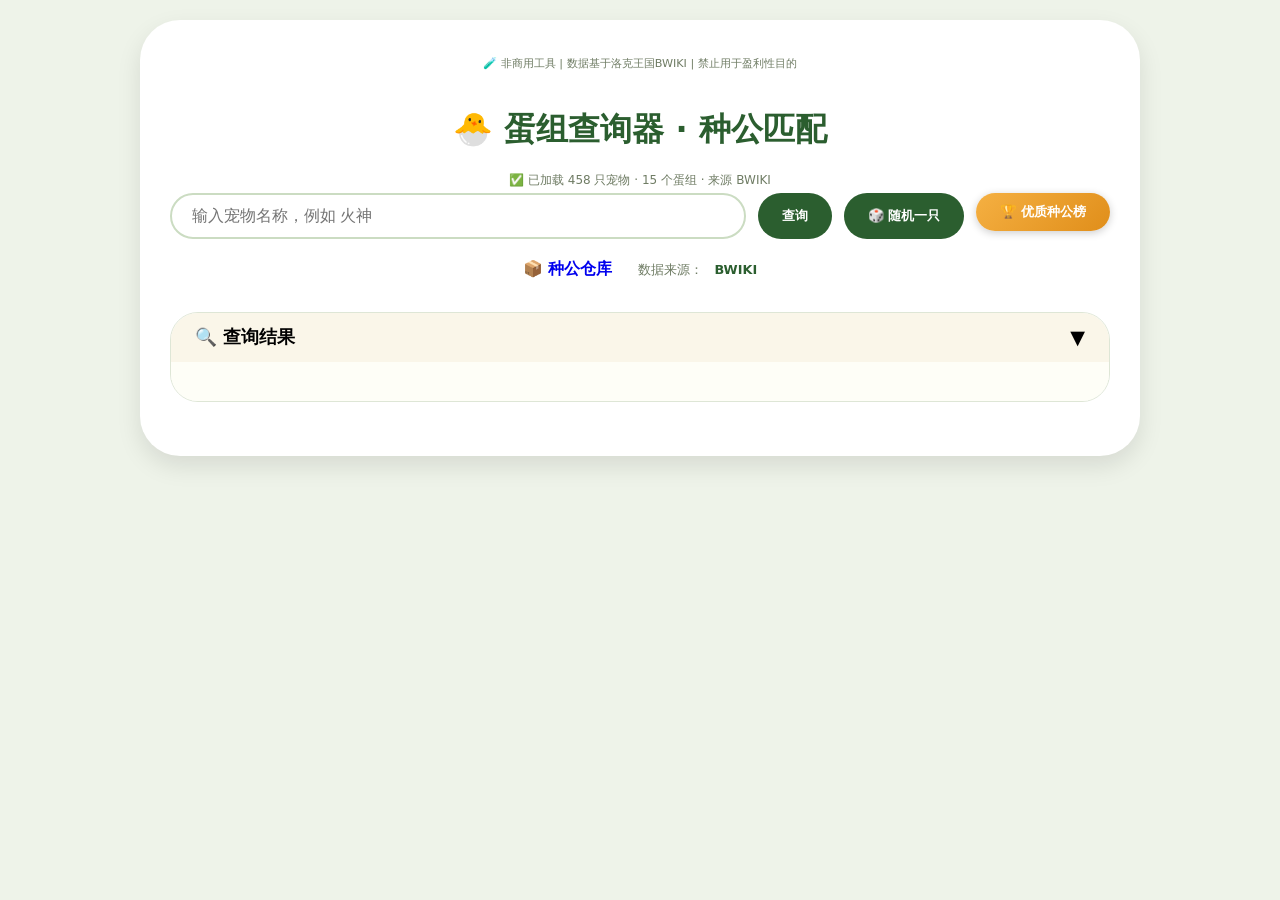
==== commit 1ef41669: "fix: 添加内置 fallback 数据解决 BWIKI CORS 跨域问题 - 新增 egg-data.js：内置 BWIKI 蛋组数据快照（34KB），保证离线可用 - common.js：先尝" ====
--- a/index.html
+++ b/index.html
@@ -260,6 +260,7 @@
 
 <button class="back-to-top" id="backToTopBtn" aria-label="返回顶部">↑</button>
 
+<script src="egg-data.js"></script>
 <script src="common.js"></script>
 <script>
     const petInput = document.getElementById('petInput');
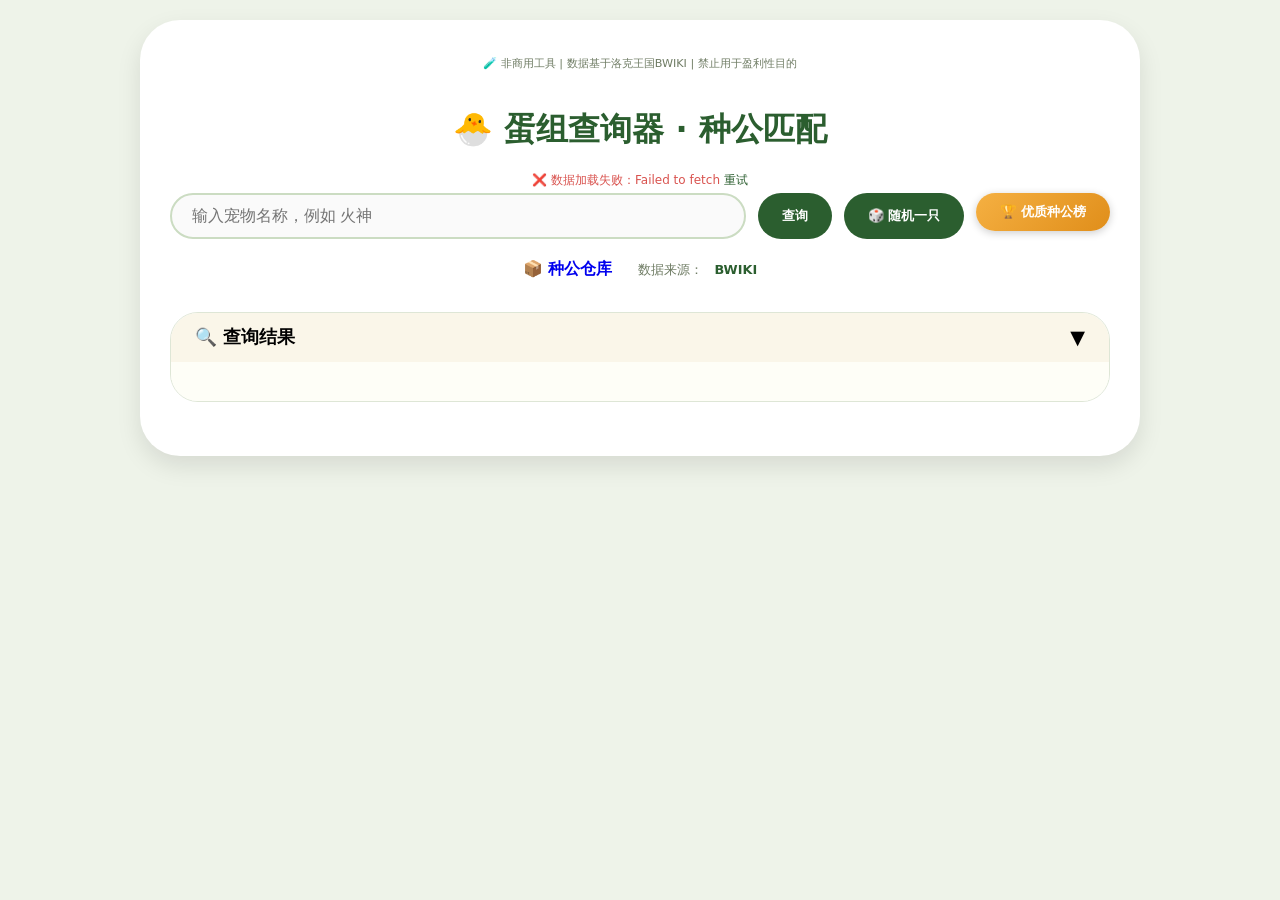
==== commit 2d9db486: "fix: 使用 MediaWiki API + origin=* 稳定解决 CORS 跨域 BWIKI 的 MediaWiki API 支持 origin=* 参数，服务端会返回 Access-Con" ====
--- a/index.html
+++ b/index.html
@@ -260,7 +260,6 @@
 
 <button class="back-to-top" id="backToTopBtn" aria-label="返回顶部">↑</button>
 
-<script src="egg-data.js"></script>
 <script src="common.js"></script>
 <script>
     const petInput = document.getElementById('petInput');
